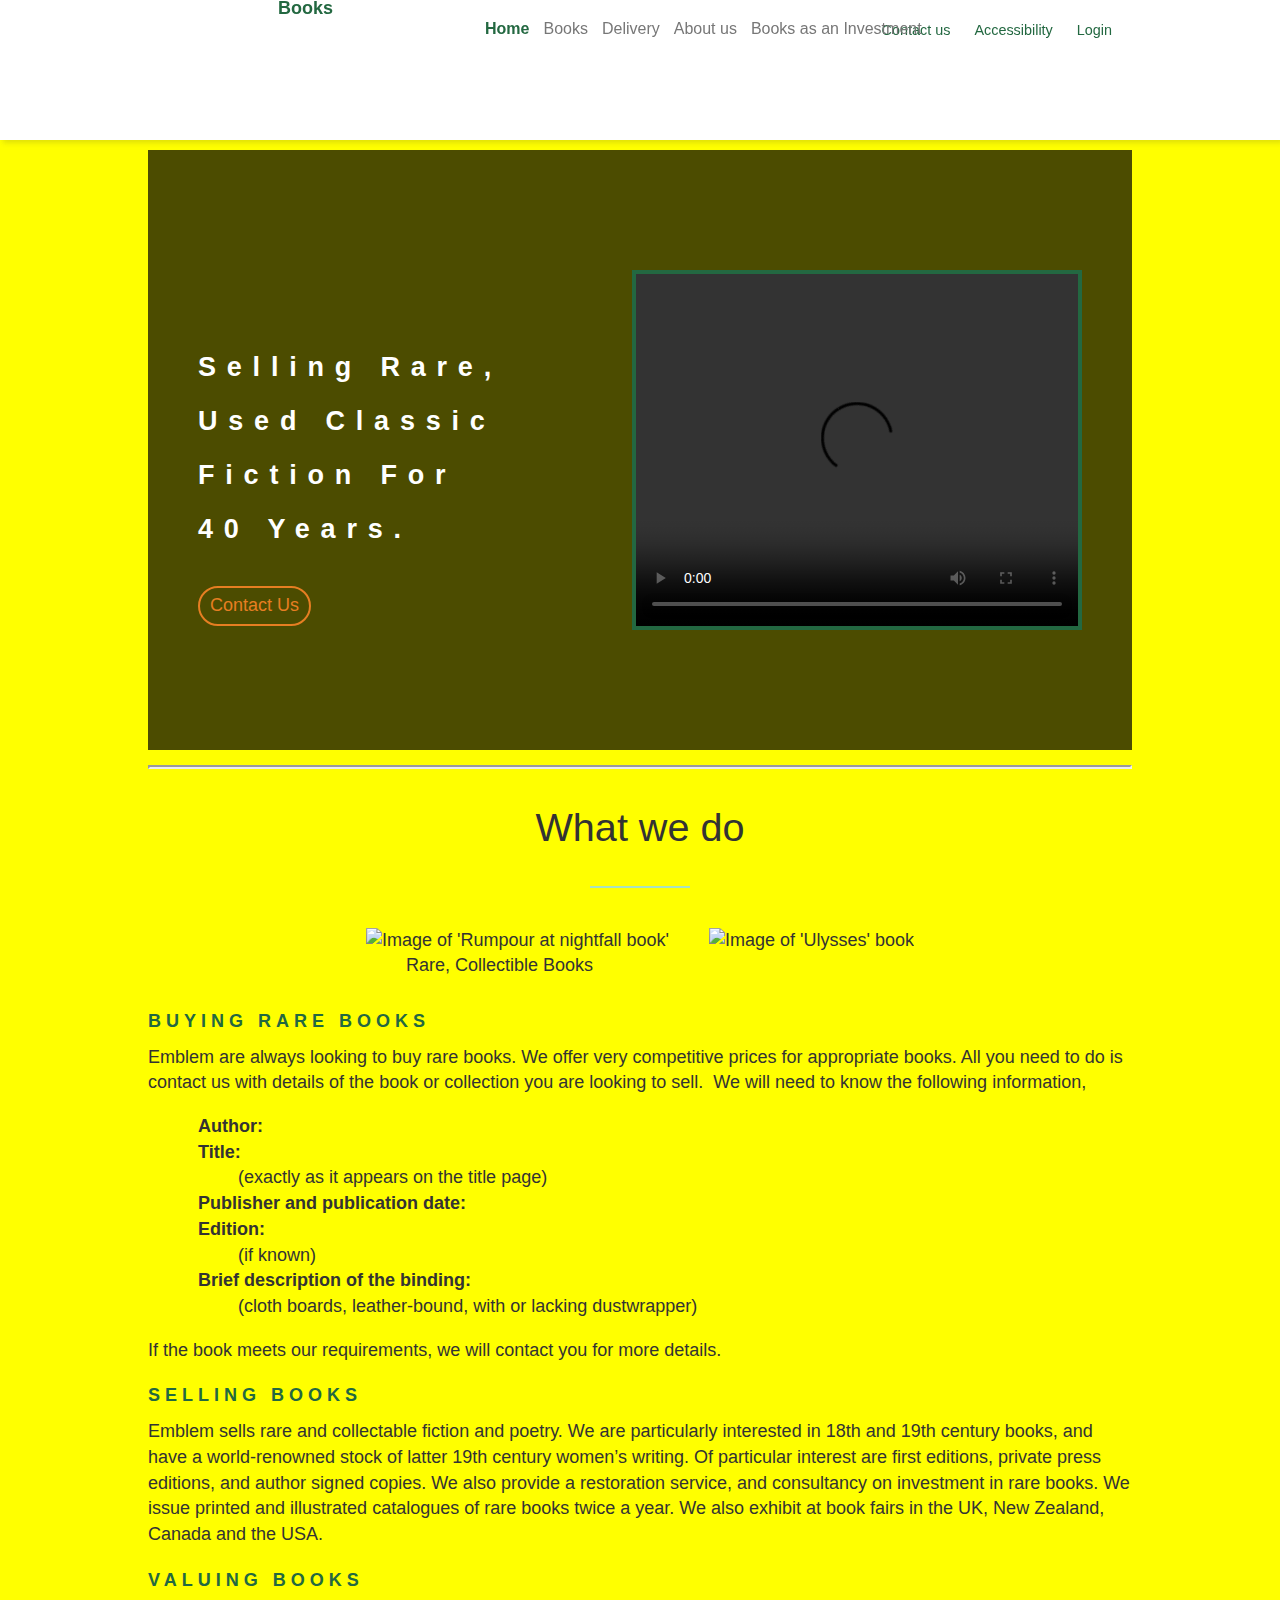
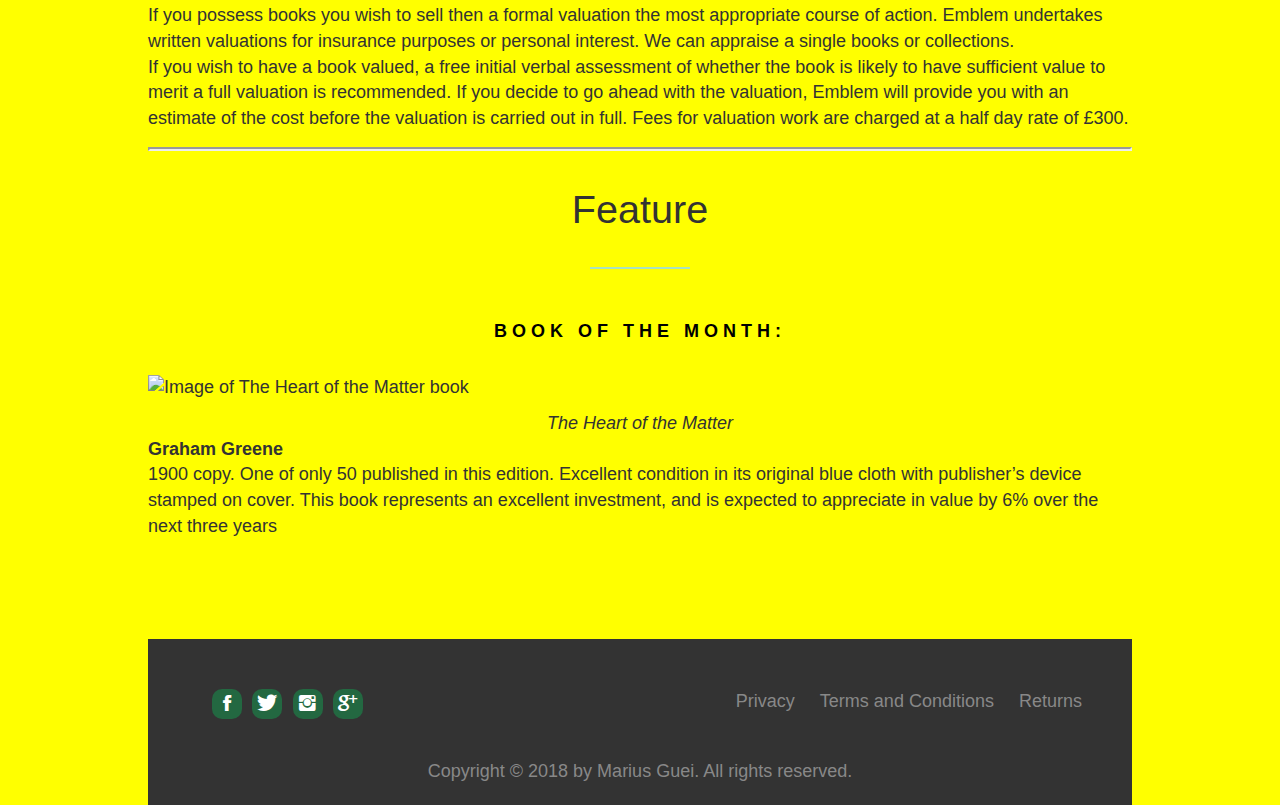
==== Index.html @ 9d3c567a "adding web authoring project from BBK" ====
<!DOCTYPE html>
<html>

<head>
    <meta charset="utf-8">
    <meta http-equiv="X-UA-Compatible" content="IE=edge">
    <meta name="viewport" content="width=device-width, initial-scale=1">
    <meta name="description" content="">
    <meta name="author" content="">
    <link rel="stylesheet" href="main.min.css" />
    <link rel="stylesheet" href="RESOURCE/Vendors/CSS/ionicons.css" />
    <link rel="stylesheet" href="RESOURCE/Vendors/CSS/animate.css" />
    <link rel="stylesheet" href="Queries.css" />
    
    <!--[if lt IE 9]>
    <script src="js/html5shiv.js"></script>
    <![endif]-->
    
    <title>Emblem</title>
      
    <link rel="icon" type="image/png" sizes="16x16" href="/home/mariusgg/Desktop/Project/RESOURCE/Site Logo/logo/emblem_logo_64.png">
    <link rel="icon" type="image/png" sizes="32x32" href="/home/mariusgg/Desktop/Project/RESOURCE/Site Logo/logo/emblem_logo_96.png">
    <link rel="apple-touch-icon" sizes="180x180" href="/home/mariusgg/Desktop/Project/RESOURCE/Site Logo/logo/emblem_logo_128.png">


</head>

<body>
    <header id="fixed" role="banner">
        <div id="header">
            <div class="container">
                <img src="/home/mariusgg/Desktop/Project/RESOURCE/Site Logo/logo/emblem_logo_128.png" alt="">
                <h1>Emblem<br /><span>Rare, Collectible Books</span></h1>
                        
                
                <nav id="nav-main-wrapper" role="navigation">
                    <ul id="nav-main">
                        <li class="active"><a href="Index.html">Home</a></li>
                        <li class=""><a href="books.html">Books</a>
                        <li class=""><a href="delivery.html">Delivery</a></li>
                        <li class=""><a href="about-us.html">About us</a></li>
                        <li class=""><a href="books-investment.html">Books as an Investment</a></li>
                    </ul>
                </nav>
                <ul id="common-links">
                    <li><a href="contact.html">Contact us</a></li>
                    <li><a href="#">Accessibility</a></li>
                    <li><a href="#">Login</a></li>

                </ul>
                
            </div>
        </div>
    </header>
    
    <div id="wrapper">
        <section id="hero-box" role="presentation">
           <div id="hero-box-style">
            <h1>Selling rare, used classic fiction for<br /> 40 years.</h1>
            <a class="btn btn-ghost" href="#">Contact Us</a>
            </div>
            <video aria-describedby="v1" width="640" height="480" controls poster="" alt="video of         our storage">
                <source src="../Project/RESOURCE/Home Page/Emblem Video/emblem_video_480x360.webm" type="video/webm" />
                <source src="../Project/RESOURCE/Home Page/Emblem Video/emblem_video_480x360.mp4" type="video/mp4" />
                <source src="../Project/RESOURCE/Home Page/Emblem Video/emblem_video_480x360.ogg" type="video/ogg" />
                <p>Sorry, your browser does not support
                embedded video. You can <a href="../Project/RESOURCE/Home Page/Emblem Video/emblem_video_480x360.mp4">Download</a> it instead.</p>
                
            </video>
            
            <!---not sure if to add this P tag with the video even if it has alread an alt ---->
            <!---- <p id="v1"> This is a video of the Emblem storage factory.</p>  ---->

        </section>
        <main id="main-content" role="main">
            <hr />
            <h2>What we do</h2>
            <figure>
                <img src="../Project/RESOURCE/Home Page/Home Page Images/rumpour_at_nightfall.jpeg" alt="Image of 'Rumpour at nightfall book'" />
                <img src="../Project/RESOURCE/Home Page/Home Page Images/ulysses.jpeg" alt="Image of 'Ulysses' book" />
                <figcaption>Rare, Collectible Books</figcaption>
        
            </figure>
            <article>
                <h3>Buying Rare Books</h3>
                <p>Emblem are always looking to buy rare books. We offer very competitive prices for appropriate books. All you need to do is contact us with details of the book or collection you are looking to sell.  We will need to know the following information,</p>
                <dl>
                    <dt>Author:</dt>
                    <dt id="a1">Title:</dt>
                    <dd aria-labelledby="a1">(exactly as it appears on the title page)</dd>
                    <dt>Publisher and publication date:</dt>
                    <dt id="a2">Edition:</dt>
                    <dd aria-labelledby="a2">(if known)</dd>
                    <dt id="a3">Brief description of the binding:</dt>
                    <dd aria-labelledby="a3">(cloth boards, leather-bound, with or lacking dustwrapper)</dd>

                </dl>
                <p>If the book meets our requirements, we will contact you for more details.</p>

            </article>
            <article>
                <h3>Selling Books</h3>
                <p>Emblem sells rare and collectable fiction and poetry. We are particularly interested in 18th and 19th century books, and have a world-renowned stock of latter 19th century women’s writing. Of particular interest are first editions, private press editions, and author signed copies. We also provide a restoration service, and consultancy on investment in rare books. We issue printed and illustrated catalogues of rare books twice a year. We also exhibit at book fairs in the UK, New Zealand, Canada and the USA. </p>

            </article>
            <article>
                <h3>Valuing Books</h3>
                <p>If you possess books you wish to sell then a formal valuation the most appropriate course of action. Emblem undertakes written valuations for insurance purposes or personal interest. We can appraise a single books or collections. <br /> If you wish to have a book valued, a free initial verbal assessment of whether the book is likely to have sufficient value to merit a full valuation is recommended. If you decide to go ahead with the valuation, Emblem will provide you with an estimate of the cost before the valuation is carried out in full. Fees for valuation work are charged at a half day rate of £300. </p>

            </article>
        </main>
        <aside id="features" role="complementary">
            <hr />
            <h2>Feature</h2>
            <h3>Book of the month&#58;</h3>
            <figure>
                <img src="../Project/RESOURCE/Home Page/Home Page Feature/heart_of_the_matter.jpg" alt="Image of The Heart of the Matter book" />
                <figcaption>The Heart of the Matter</figcaption>
        
            </figure>
            <h4>Graham Greene</h4>
            <p>1900 copy. One of only 50 published in this edition. Excellent condition in its original blue cloth with publisher’s device stamped on cover. This book represents an excellent investment, and is expected to appreciate in value by 6% over the next three years</p>

        </aside>
        <footer id="main-footer" role="contentinfo">
            <ul id="footer-links">
                <li><a href="#">Privacy</a></li>
                <li><a href="#">Terms and Conditions</a></li>
                <li><a href="#">Returns</a></li>

            </ul>
            <p id="social-icons" >
                <a href="#" class="facebook"><i class="ion-social-facebook" target="#"></i></a>
                <a href="#" class="twitter"><i class="ion-social-twitter" target="#"></i></a>
                <a href="#" class="instagram" target="#"><i class="ion-social-instagram"></i></a>
                <a href="#" class="googleplus" target="#"><i class="ion-social-googleplus"></i></a>
            </p>

            <p id="copyright">
                Copyright &copy; 2018 by Marius Guei. All rights reserved.
            </p>
        </footer>
    </div>

</body>

</html>
---- main.min.css ----
@font-face {
    font-family: "parisr";
    src: url('/home/mariusgg/Desktop/Project/RESOURCE/Site Logo/fonts/parisr.eot?#ie')
        format('embedded-opentype'),
        url('/home/mariusgg/Desktop/Project/RESOURCE/Site Logo/fonts/parisr.woff') format('woff'),
        url('/home/mariusgg/Desktop/Project/RESOURCE/Site Logo/fonts/parisr.svg#parisr') format('svg'),
        url('/home/mariusgg/Desktop/Project/RESOURCE/Site Logo/fonts/parisr.ttf') format('truetype');
}

/* Reset */
html, body, h1, h2, h3, h4, h5, h6, p, blockquote, ol, ul, li, figure, figcaption {
    margin: 0;
    padding: 0;
    box-sizing: border-box;
    font-size: 100%;
}

section, article, header, footer, nav, aside, main
    {
    display: block;
    }
*,
:after,
:before {
    box-sizing: border-box
}


body {
    font-family: Helvetica Neue, Helvetica, Arial, sans-serif;
    font-size: 14px;
    line-height: 1.42857143;
    color: #333;
    background-color: #fff
}

body {
    background: #f7f7f7;
    font-family: Helvetica Neue, Helvetica, Arial, sans-serif;
}

h1, h2, h3 {
    margin-top: 20px;
    margin-bottom: 10px;
}

a {
    color: #236841;
    text-decoration: none
}

a:focus,
a:hover {
    color: #68cc94;
    text-decoration: underline
}

a:focus {
    outline: 2px #c21d13 dotted;
    outline-offset: 2px
}

p {
    margin: 0 0 10px
}



ol,
ul {
    margin-top: 0;
    margin-bottom: 10px
}

ol ol,
ol ul,
ul ol,
ul ul {
    margin-bottom: 0
}
h2:after {
    display: block;
    height: 2px;
    background-color: #a8e2c1;
    content: " ";
    width: 100px;
    margin: 0 auto;
    margin-top: 30px;
}
hr {
    margin-top: 15px;
    margin-bottom: 30px;
    border-width: 2px;
    color: #efefef;
}
h2 {
    text-align: center
}


.container, 
#wrapper {
    margin-right: auto;
    margin-left: auto;
    padding-left: 20px;
    padding-right: 20px
}

img {
    align-items: center
}




/*----------------------------*/
/*  HEADER & NAVIGATION      */
/*----------------------------*/
#fixed {
    position: fixed;
    top: 0;
    background: #fff;
    z-index: 14;
    width: 100%;
    box-shadow: 3px 3px 5px 0 rgba(51, 51, 51, .15);
    height: 140px
}

#header .container{
    position: relative;
}

#header {
    padding: 20px 0
}

#header h1 {
    margin: 0;
    width: 300px;
    display: inline-block
}

#nav-main-wrapper {
    position: absolute;
    bottom: 5px;
    left: 350px;
    padding-top: 7px;
    padding-left: 0;
    font-size: 16px;
    padding-right: 20px;
    z-index: 6
}

#nav-main-wrapper ul {
    list-style: none
}

#nav-main-wrapper li:before {
    content: '';
}

#nav-main-wrapper > ul > li > a {
    padding: 3px 7px;
    
}

#nav-main-wrapper > ul > li.active > a {
    color: #236841;
    font-weight: 700
        
}

#nav-main-wrapper > ul > li:hover ul {
    display: block
}

#nav-main-wrapper > ul {
    margin: 0
}

#nav-main-wrapper > ul > li {
    float: left;
    display: block;
    position: relative
}

#nav-main-wrapper > ul > li > a {
    color: #777
}

#nav-main-wrapper > ul > li > a:active,
#nav-main-wrapper > ul > li > a:focus,
#nav-main-wrapper > ul > li > a:hover {
    text-decoration: none;
    color: #236841;
    font-weight: 700
}

#nav-main-wrapper > ul > li > ul > li {
    background-color: #236841;
    border-bottom: 1px solid #fff;
    float: none;
    white-space: nowrap;
    min-width: 200px
}


#nav-main-wrapper > ul > li > ul > li:last-child {
    border-bottom: 0
}

#nav-main-wrapper > ul > li > ul > li > a:active,
#nav-main-wrapper > ul > li > ul > li > a:focus,
#nav-main-wrapper > ul > li > ul > li > a:hover {
    color: #fff;
    text-decoration: none;
    color: #333
}

ul#common-links {
    list-style: none;
    float: right;
    font-size: 0.8em;
}
ul#common-links li {
    display: inline-block;
    margin-right: 20px;
}


ul#common-links li
 {
    display: inline-block;
    margin-right: 20px;
}

footer#main-footer li:last-child {
    margin-right: 0;
}


ul#common-links li a:link,
ul#common-links li a:visited{
    text-decoration: none;
    border: 0;
    color: #236841;;
}





.btn:link,
.btn:visited,
input[type=submit] {
    display: inline-block;
    padding: 5px 10px;
    font-weight: 300;
    text-decoration: none;
    border-radius: 200px;
    transition: background-color 0.2s, border 0.2s, color 0.2s;
    margin-top: 20px;
    font-weight: 500

}

.btn-ghost:link,
.btn-ghost:visited {
    border: 2px solid #e67e22;
    color: #e67e22;

}

.btn:hover,
.btn:active,
input[type=submit]:hover,
input[type=submit]:active {
    background-color: #b05d14;
}

.btn-ghost:hover,
.btn-ghost:active {
    border: 1px solid #b05d14;
    color: #fff;
    font-weight: 500

}


/*----------------------------*/
/*         SITE DESIGN        */
/*----------------------------*/

#wrapper {
    padding-top: 150px;
    
}
#header h1 {
    margin: 0;
    width: 200px;
    display: block;
    position: absolute;
    left: 150px;
    bottom: 25px;
    font-family: parisr, Helvetica Neue, Helvetica, Arial, sans-serif;
    font-size: 3em;
    line-height: 0.70em;
    color: #000;
    font-weight: 300;
}
span:first-of-type {
    font-size: 0.5em;
    color: #236841;
    font-weight: 800;
    
}
/*
#container h1 {
    position: absolute;
    left: 150px;
    bottom: 40px;
} */
#hero-box {
    background-image: linear-gradient(rgba(0, 0, 0, 0.7), rgba(0, 0, 0, 0.7)), url("../Project/RESOURCE/Home Page/Home Page Images/wholesale2.jpg");
     /* This background was from the internet and was only for background purpose */
    background-size: cover;
    background-position: center;
    height: 100vh;
    background-attachment: fixed;
    height: 600px;
}


video {
    border: 4px solid #236841;
    width: 450px;
    height: 360px;
    float: right;
    margin: 100px 30px 0 0;
}
video [poster] {
    font-size: 10px;
}


video {
    object-fit: contain;
}
section#hero-box {
    padding: 20px;
}
#hero-box h1 {
    color: #fff;
    font-size:1.5em;
    font-weight: 800;
    text-transform: uppercase;
    letter-spacing: 0.020em;
    line-height: 1.2em;;
    line-height: 2em;
}
div#hero-box-style {
    width: 400px;
    display: inline-block;
    margin-left: 30px;
    margin-top: 200px;
}

div#hero-box-style h1{
    font-family: parisr, Helvetica Neue, Helvetica, Arial, sans-serif;
    letter-spacing: 0.4em;
    text-transform: capitalize;
    font-weight: 800;
}

#main-content h2,
#features h2 {
    font-size: 2.2em;
    font-weight: 300;
    font-family: parisr, Helvetica Neue, Helvetica, Arial, sans-serif;
}
#latestnews article {
    margin-bottom: 1em;
    padding-bottom: 1em;
    border-bottom: 1px solid #cad2db;
}

#main-content figure  {
    display: table;
    margin: 0 auto;
    overflow: hidden;
    padding: 10px;
    margin-top: 30px;
        
}

figcaption:first-of-type{
   margin: 0 60px;
}
#main-content figure img{
    margin: 0 20px;
}

#main-content article h3 {
    color: #236841;
    letter-spacing: 5px;
    text-transform: uppercase;
}
#main-content article dl {
    margin-left: 50px;
}

#main-content dt {
    font-weight: 600;
}
aside#features h3 {
    margin-top: 50px;
    text-align: center;
    color: #000;
    letter-spacing: 5px;
    text-transform: uppercase;
}

aside#features figure img {
    display: block;
    margin-left: auto;
    margin-right: auto;
    margin-bottom: 10px;
    margin-top: 30px
}

 aside#features figure figcaption {
    text-align: center;
    font-style: italic;
}
/*----------------------------*/
/*         FOOTER        */
/*----------------------------*/

footer {
    background-color: #333;
    padding: 50px 50px 10px 50px;
    margin-top: 100px;
}
footer#main-footer p {
    color: #888;
    text-align: center;
}
footer#main-footer ul {
    float: right
}
footer#main-footer li {
    display: inline-block;
    margin-right: 20px;
}


footer#main-footer li
 {
    display: inline-block;
    margin-right: 20px;
}

footer#main-footer li:last-child {
    margin-right: 0;
}


footer#main-footer li a:link,
footer#main-footer li a:visited{
    text-decoration: none;
    border: 0;
    color: #888;
    transition: color 0.2s;
}

footer#main-footer li a:hover,
footer#main-footer li a:active {
    color: #ddd;
}

p#copyright {
   margin-top: 40px;
}

p#social-icons {
    right: 20px;
    bottom: 80px;
    margin-right: 700px;
}

#social-icons a {
    background-color: #236841;
    display: inline-block;
    height: 25px;
    width: 25px;
    font-size: 1.2em;;
    border-radius: 10px;
    text-align: center;
    color: #fff;
    margin-right: 5px;
}

#social-icons a:hover {
    background-color: #a8e2c1;
    text-decoration: none
}
---- Queries.css ----
/* Small phones: from 0 to 480px */


@media only screen and (max-width: 480px) {
    body {
        font-size: 16px;
        background: red;
    }
    
    
    
}


/* Small phones to small tablets: from 481px to 839px */

@media only screen and (max-width: 839px) {
    body {
        font-size: 16px;
        background: purple;
    }
    
}



/* (840px and more ) */
@media only screen and (min-width: 840px) {
   
    
    body {
        background: yellow;
        font-size: 14px;
    }
    .container, 
    #wrapper{
        width: 100%
    }
    
    #header h1 {
    width: 200px;
    font-size: 2em;
  
}
    
    div#hero-box-style {
    width: 250px;
    display: inline-block;
    margin-left: 10px;
    margin-top: 150px;
}
    video {
    width: 450px;
    margin: 100px 10px 0 0;
}
    p#social-icons {
    margin-right: 550px;
}
} 

/*  (980px and bigger) */
@media only screen and (min-width: 980px) {
    
    
     body {
        font-size: 16px;
    }
    
     .container, 
    #wrapper{
        width: 100%
    }
    
    #header h1 {
    margin: 0;
    width: 200px;
    display: block;
    position: absolute;
    left: 150px;
    bottom: 25px;
    font-family: parisr, Helvetica Neue, Helvetica, Arial, sans-serif;
    font-size: 2.3em;
    line-height: 0.70em;
    color: #000;
    font-weight: 300;
    }
    
    div#hero-box-style {
    width: 400px;
    display: inline-block;
    margin-left: 10px;
    margin-top: 150px;
}
    p#social-icons {
    margin-right: 700px;
}
    video {
    width: 450px;
    margin: 100px 20px 0 0;
}
    
} 

/* (1200px and bigger ) */
@media only screen and (min-width: 1200px) {
    
    
      body {
        font-size: 18px;
    }
    
    .container, 
    #wrapper{
        width: 1024px
    }
    
    #header h1 {
    margin: 0;
    width: 200px;
    display: block;
    position: absolute;
    left: 150px;
    bottom: 25px;
    font-family: parisr, Helvetica Neue, Helvetica, Arial, sans-serif;
    font-size: 2em;
    line-height: 0.70em;
    color: #000;
    font-weight: 300;
}
span:first-of-type {
    font-size: 0.5em;
    color: #236841;
    font-weight: 800;
    
}
    
    div#hero-box-style {
    width: 400px;
    display: inline-block;
    margin-left: 30px;
    margin-top: 150px;
}
    p#social-icons {
     margin-right: 700px;
}
    
    #social-icons a {
    height: 30px;
    width: 30px;
    }
        
    video {
    border: 4px solid #236841;
    width: 450px;
    height: 360px;
    float: right;
    margin: 100px 30px 0 0;
}
}
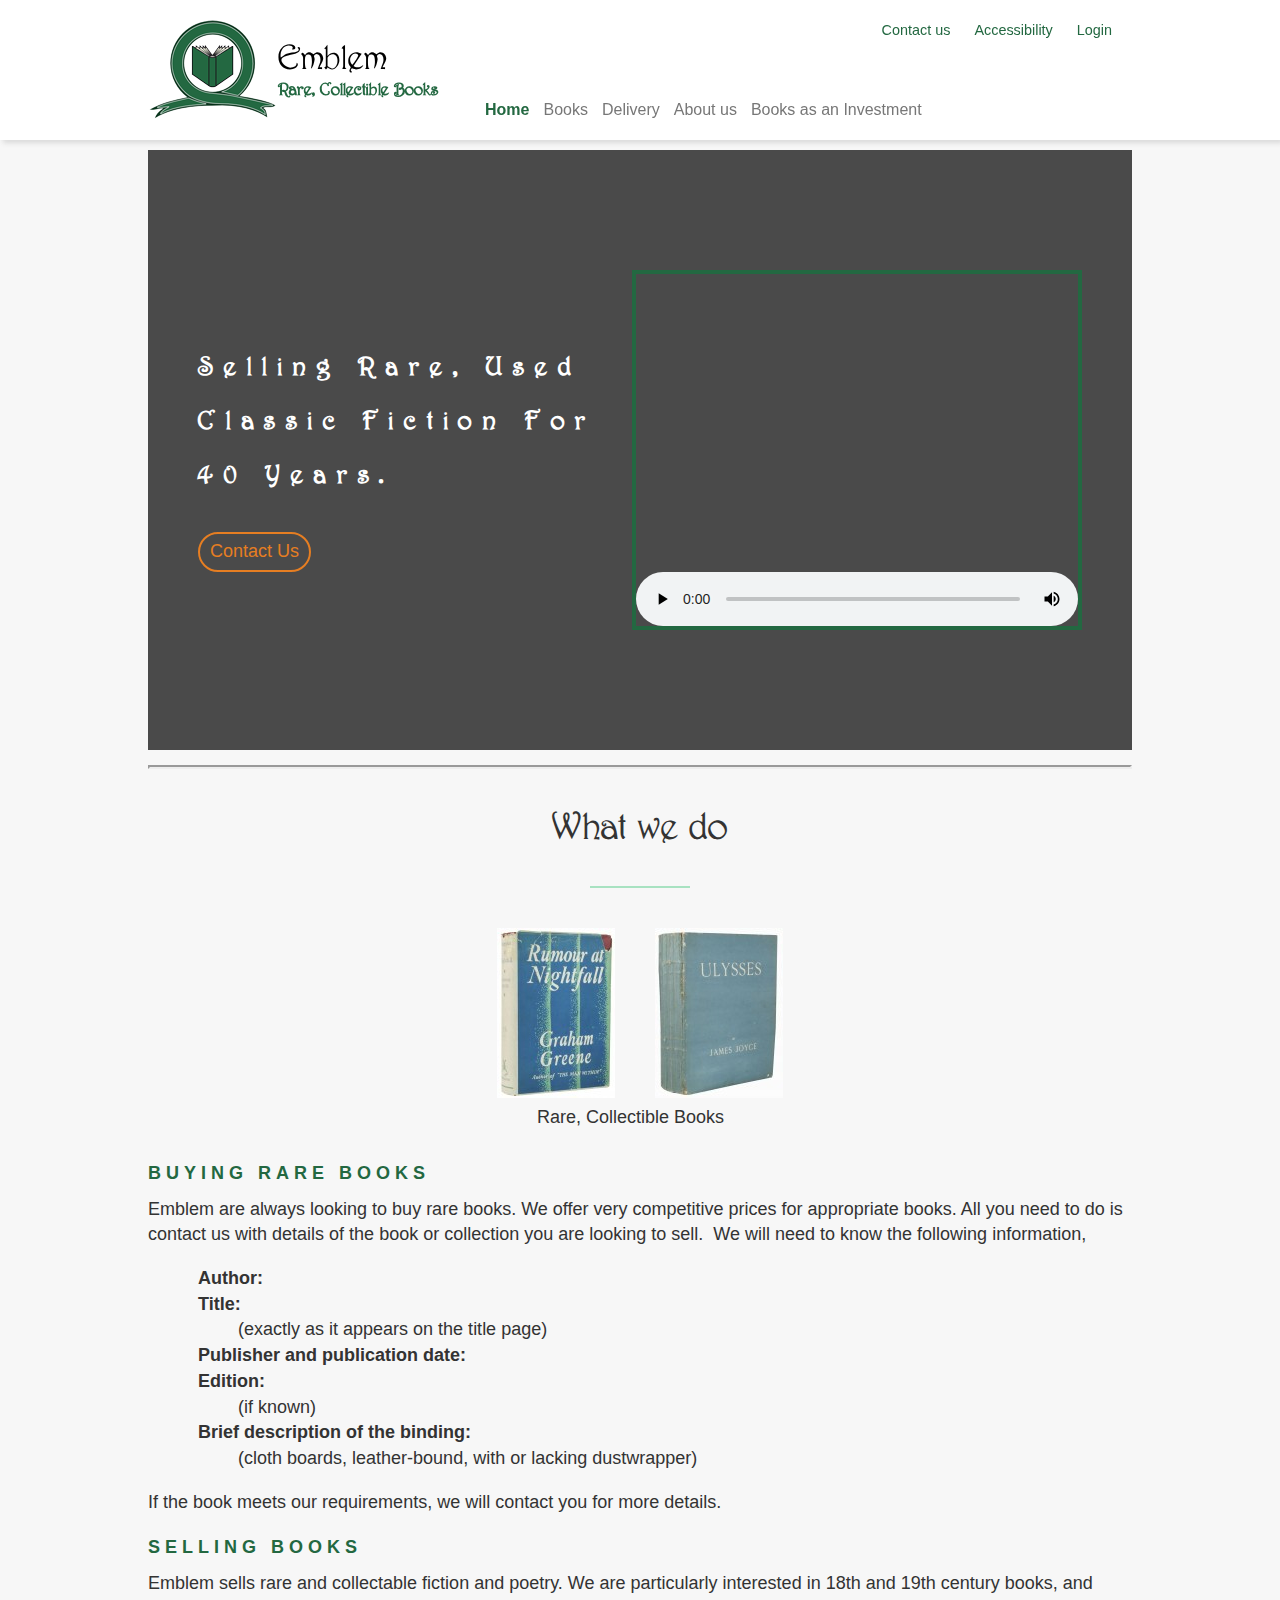
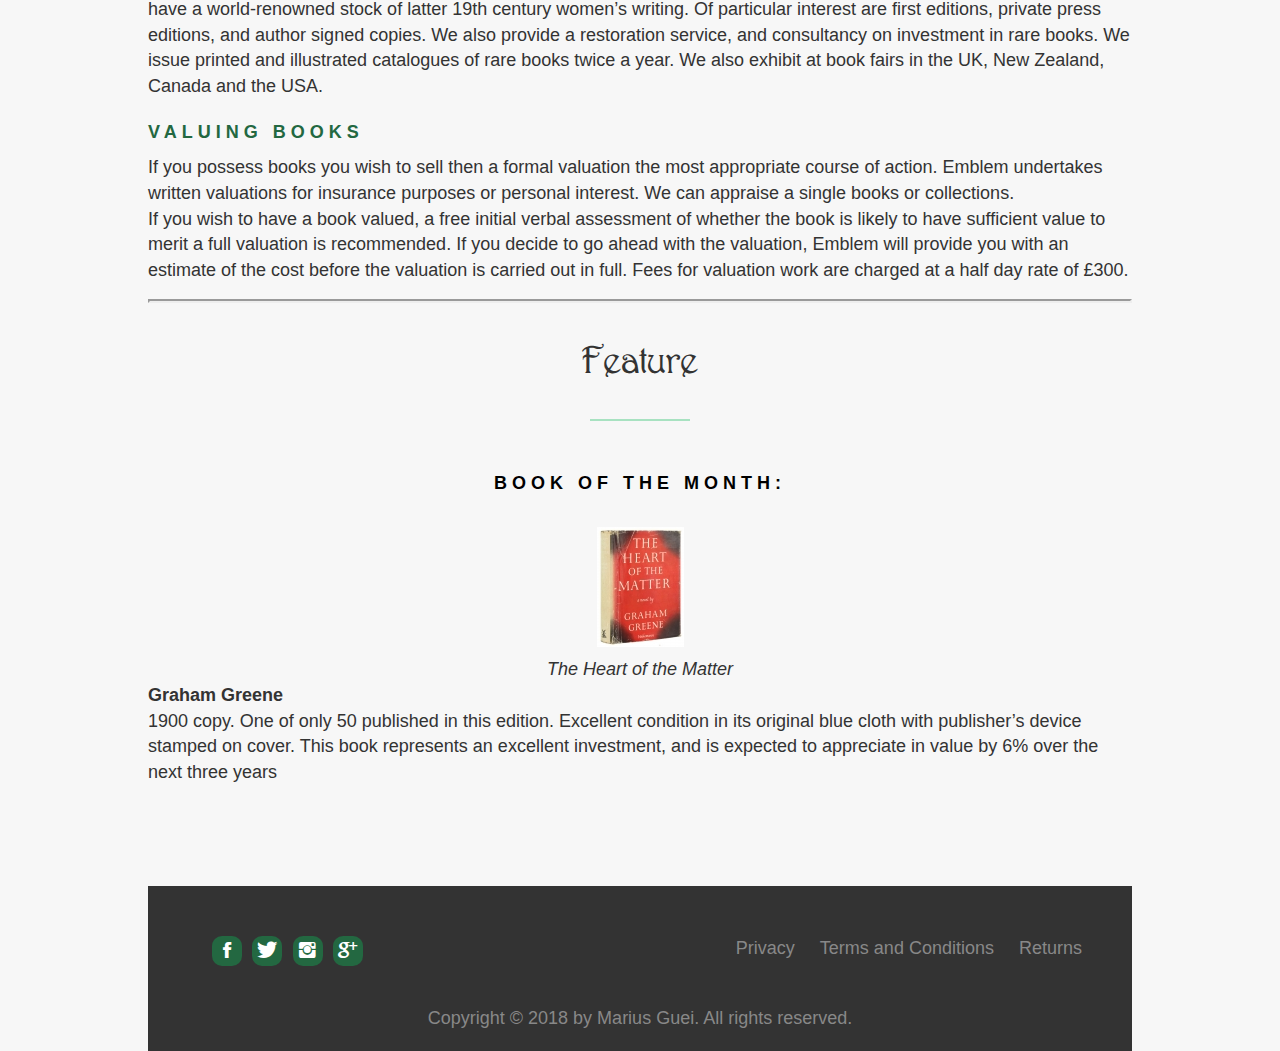
==== commit e2063688: "uodates to files and styles" ====
--- a/Index.html
+++ b/Index.html
@@ -11,16 +11,16 @@
     <link rel="stylesheet" href="RESOURCE/Vendors/CSS/ionicons.css" />
     <link rel="stylesheet" href="RESOURCE/Vendors/CSS/animate.css" />
     <link rel="stylesheet" href="Queries.css" />
-    
+
     <!--[if lt IE 9]>
     <script src="js/html5shiv.js"></script>
     <![endif]-->
-    
+
     <title>Emblem</title>
-      
-    <link rel="icon" type="image/png" sizes="16x16" href="/home/mariusgg/Desktop/Project/RESOURCE/Site Logo/logo/emblem_logo_64.png">
-    <link rel="icon" type="image/png" sizes="32x32" href="/home/mariusgg/Desktop/Project/RESOURCE/Site Logo/logo/emblem_logo_96.png">
-    <link rel="apple-touch-icon" sizes="180x180" href="/home/mariusgg/Desktop/Project/RESOURCE/Site Logo/logo/emblem_logo_128.png">
+
+    <link rel="icon" type="image/png" sizes="16x16" href="./RESOURCE/Site Logo/logo/emblem_logo_64.png">
+    <link rel="icon" type="image/png" sizes="32x32" href="./RESOURCE/Site Logo/logo/emblem_logo_96.png">
+    <link rel="apple-touch-icon" sizes="180x180" href="./RESOURCE/Site Logo/logo/emblem_logo_128.png">
 
 
 </head>
@@ -29,10 +29,10 @@
     <header id="fixed" role="banner">
         <div id="header">
             <div class="container">
-                <img src="/home/mariusgg/Desktop/Project/RESOURCE/Site Logo/logo/emblem_logo_128.png" alt="">
+                <img src="./RESOURCE/Site Logo/logo/emblem_logo_128.png" alt="">
                 <h1>Emblem<br /><span>Rare, Collectible Books</span></h1>
-                        
-                
+
+
                 <nav id="nav-main-wrapper" role="navigation">
                     <ul id="nav-main">
                         <li class="active"><a href="Index.html">Home</a></li>
@@ -48,11 +48,11 @@
                     <li><a href="#">Login</a></li>
 
                 </ul>
-                
+
             </div>
         </div>
     </header>
-    
+
     <div id="wrapper">
         <section id="hero-box" role="presentation">
            <div id="hero-box-style">
@@ -60,14 +60,14 @@
             <a class="btn btn-ghost" href="#">Contact Us</a>
             </div>
             <video aria-describedby="v1" width="640" height="480" controls poster="" alt="video of         our storage">
-                <source src="../Project/RESOURCE/Home Page/Emblem Video/emblem_video_480x360.webm" type="video/webm" />
-                <source src="../Project/RESOURCE/Home Page/Emblem Video/emblem_video_480x360.mp4" type="video/mp4" />
-                <source src="../Project/RESOURCE/Home Page/Emblem Video/emblem_video_480x360.ogg" type="video/ogg" />
+                <source src="./RESOURCE/Home Page/Emblem Video/emblem_video_480x360.webm" type="video/webm" />
+                <source src="./RESOURCE/Home Page/Emblem Video/emblem_video_480x360.mp4" type="video/mp4" />
+                <source src="./RESOURCE/Home Page/Emblem Video/emblem_video_480x360.ogg" type="video/ogg" />
                 <p>Sorry, your browser does not support
-                embedded video. You can <a href="../Project/RESOURCE/Home Page/Emblem Video/emblem_video_480x360.mp4">Download</a> it instead.</p>
-                
+                embedded video. You can <a href="./RESOURCE/Home Page/Emblem Video/emblem_video_480x360.mp4">Download</a> it instead.</p>
+
             </video>
-            
+
             <!---not sure if to add this P tag with the video even if it has alread an alt ---->
             <!---- <p id="v1"> This is a video of the Emblem storage factory.</p>  ---->
 
@@ -76,10 +76,10 @@
             <hr />
             <h2>What we do</h2>
             <figure>
-                <img src="../Project/RESOURCE/Home Page/Home Page Images/rumpour_at_nightfall.jpeg" alt="Image of 'Rumpour at nightfall book'" />
-                <img src="../Project/RESOURCE/Home Page/Home Page Images/ulysses.jpeg" alt="Image of 'Ulysses' book" />
+                <img src="./RESOURCE/Home Page/Home Page Images/rumpour_at_nightfall.jpeg" alt="Image of 'Rumpour at nightfall book'" />
+                <img src="./RESOURCE/Home Page/Home Page Images/ulysses.jpeg" alt="Image of 'Ulysses' book" />
                 <figcaption>Rare, Collectible Books</figcaption>
-        
+
             </figure>
             <article>
                 <h3>Buying Rare Books</h3>
@@ -114,9 +114,9 @@
             <h2>Feature</h2>
             <h3>Book of the month&#58;</h3>
             <figure>
-                <img src="../Project/RESOURCE/Home Page/Home Page Feature/heart_of_the_matter.jpg" alt="Image of The Heart of the Matter book" />
+                <img src="./RESOURCE/Home Page/Home Page Feature/heart_of_the_matter.jpg" alt="Image of The Heart of the Matter book" />
                 <figcaption>The Heart of the Matter</figcaption>
-        
+
             </figure>
             <h4>Graham Greene</h4>
             <p>1900 copy. One of only 50 published in this edition. Excellent condition in its original blue cloth with publisher’s device stamped on cover. This book represents an excellent investment, and is expected to appreciate in value by 6% over the next three years</p>
--- a/main.min.css
+++ b/main.min.css
@@ -1,10 +1,10 @@
 @font-face {
     font-family: "parisr";
-    src: url('/home/mariusgg/Desktop/Project/RESOURCE/Site Logo/fonts/parisr.eot?#ie')
+    src: url('./RESOURCE/Site Logo/fonts/parisr.eot?#ie')
         format('embedded-opentype'),
-        url('/home/mariusgg/Desktop/Project/RESOURCE/Site Logo/fonts/parisr.woff') format('woff'),
-        url('/home/mariusgg/Desktop/Project/RESOURCE/Site Logo/fonts/parisr.svg#parisr') format('svg'),
-        url('/home/mariusgg/Desktop/Project/RESOURCE/Site Logo/fonts/parisr.ttf') format('truetype');
+        url('./RESOURCE/Site Logo/fonts/parisr.woff') format('woff'),
+        url('./RESOURCE/Site Logo/fonts/parisr.svg#parisr') format('svg'),
+        url('./RESOURCE/Site Logo/fonts/parisr.ttf') format('truetype');
 }
 
 /* Reset */
@@ -98,7 +98,7 @@
 }
 
 
-.container, 
+.container,
 #wrapper {
     margin-right: auto;
     margin-left: auto;
@@ -161,13 +161,13 @@
 
 #nav-main-wrapper > ul > li > a {
     padding: 3px 7px;
-    
+
 }
 
 #nav-main-wrapper > ul > li.active > a {
     color: #236841;
     font-weight: 700
-        
+
 }
 
 #nav-main-wrapper > ul > li:hover ul {
@@ -293,7 +293,7 @@
 
 #wrapper {
     padding-top: 150px;
-    
+
 }
 #header h1 {
     margin: 0;
@@ -312,7 +312,7 @@
     font-size: 0.5em;
     color: #236841;
     font-weight: 800;
-    
+
 }
 /*
 #container h1 {
@@ -390,7 +390,7 @@
     overflow: hidden;
     padding: 10px;
     margin-top: 30px;
-        
+
 }
 
 figcaption:first-of-type{
@@ -503,4 +503,4 @@
 #social-icons a:hover {
     background-color: #a8e2c1;
     text-decoration: none
-}+}
--- a/Queries.css
+++ b/Queries.css
@@ -5,11 +5,11 @@
 @media only screen and (max-width: 480px) {
     body {
         font-size: 16px;
-        background: red;
+
     }
-    
-    
-    
+
+
+
 }
 
 
@@ -18,32 +18,32 @@
 @media only screen and (max-width: 839px) {
     body {
         font-size: 16px;
-        background: purple;
+
     }
-    
+
 }
 
 
 
 /* (840px and more ) */
 @media only screen and (min-width: 840px) {
-   
-    
+
+
     body {
-        background: yellow;
+      
         font-size: 14px;
     }
-    .container, 
+    .container,
     #wrapper{
         width: 100%
     }
-    
+
     #header h1 {
     width: 200px;
     font-size: 2em;
-  
+
 }
-    
+
     div#hero-box-style {
     width: 250px;
     display: inline-block;
@@ -57,21 +57,21 @@
     p#social-icons {
     margin-right: 550px;
 }
-} 
+}
 
 /*  (980px and bigger) */
 @media only screen and (min-width: 980px) {
-    
-    
+
+
      body {
         font-size: 16px;
     }
-    
-     .container, 
+
+     .container,
     #wrapper{
         width: 100%
     }
-    
+
     #header h1 {
     margin: 0;
     width: 200px;
@@ -85,7 +85,7 @@
     color: #000;
     font-weight: 300;
     }
-    
+
     div#hero-box-style {
     width: 400px;
     display: inline-block;
@@ -99,22 +99,22 @@
     width: 450px;
     margin: 100px 20px 0 0;
 }
-    
-} 
+
+}
 
 /* (1200px and bigger ) */
 @media only screen and (min-width: 1200px) {
-    
-    
+
+
       body {
         font-size: 18px;
     }
-    
-    .container, 
+
+    .container,
     #wrapper{
         width: 1024px
     }
-    
+
     #header h1 {
     margin: 0;
     width: 200px;
@@ -132,9 +132,9 @@
     font-size: 0.5em;
     color: #236841;
     font-weight: 800;
-    
+
 }
-    
+
     div#hero-box-style {
     width: 400px;
     display: inline-block;
@@ -144,12 +144,12 @@
     p#social-icons {
      margin-right: 700px;
 }
-    
+
     #social-icons a {
     height: 30px;
     width: 30px;
     }
-        
+
     video {
     border: 4px solid #236841;
     width: 450px;
@@ -157,4 +157,4 @@
     float: right;
     margin: 100px 30px 0 0;
 }
-}+}
